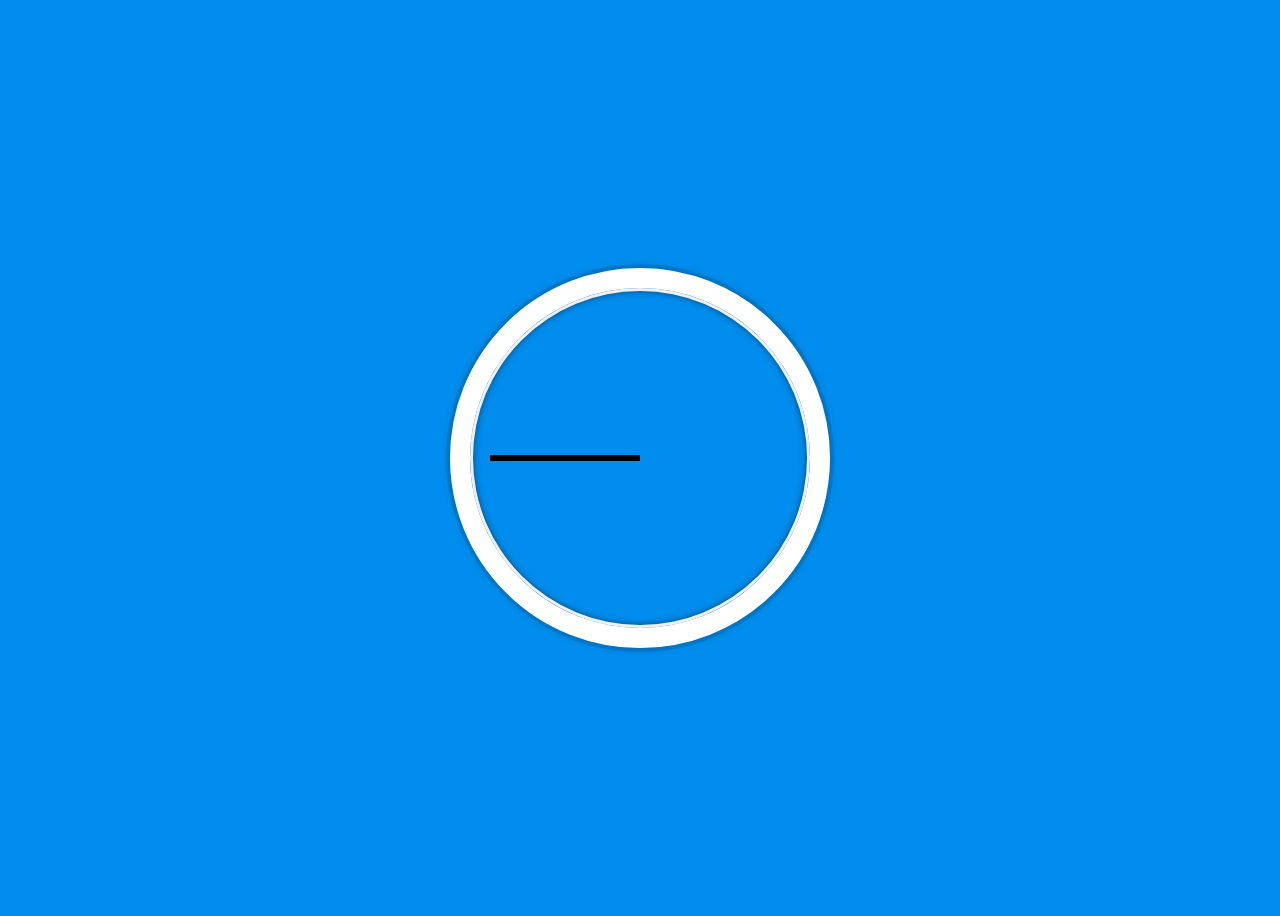
==== 2-js-css-clock/index.html @ fb9ecd13 "adding project 2" ====
<!DOCTYPE html>
<html lang="en">
<head>
  <meta charset="UTF-8">
  <title>JS + CSS Clock</title>
</head>
<body>


    <div class="clock">
      <div class="clock-face">
        <div class="hand hour-hand"></div>
        <div class="hand min-hand"></div>
        <div class="hand second-hand"></div>
      </div>
    </div>


  <style>
    html {
      background:#018DED url(http://unsplash.it/1500/1000?image=881&blur=50);
      background-size:cover;
      font-family:'helvetica neue';
      text-align: center;
      font-size: 10px;
    }

    body {
      font-size: 2rem;
      display:flex;
      flex:1;
      min-height: 100vh;
      align-items: center;
    }

    .clock {
      width: 30rem;
      height: 30rem;
      border:20px solid white;
      border-radius:50%;
      margin:50px auto;
      position: relative;
      padding:2rem;
      box-shadow:
        0 0 0 4px rgba(0,0,0,0.1),
        inset 0 0 0 3px #EFEFEF,
        inset 0 0 10px black,
        0 0 10px rgba(0,0,0,0.2);
    }

    .clock-face {
      position: relative;
      width: 100%;
      height: 100%;
      transform: translateY(-3px); /* account for the height of the clock hands */
    }

    .hand {
      width:50%;
      height:6px;
      background:black;
      position: absolute;
      top:50%;
    }

  </style>

  <script>


  </script>
</body>
</html>
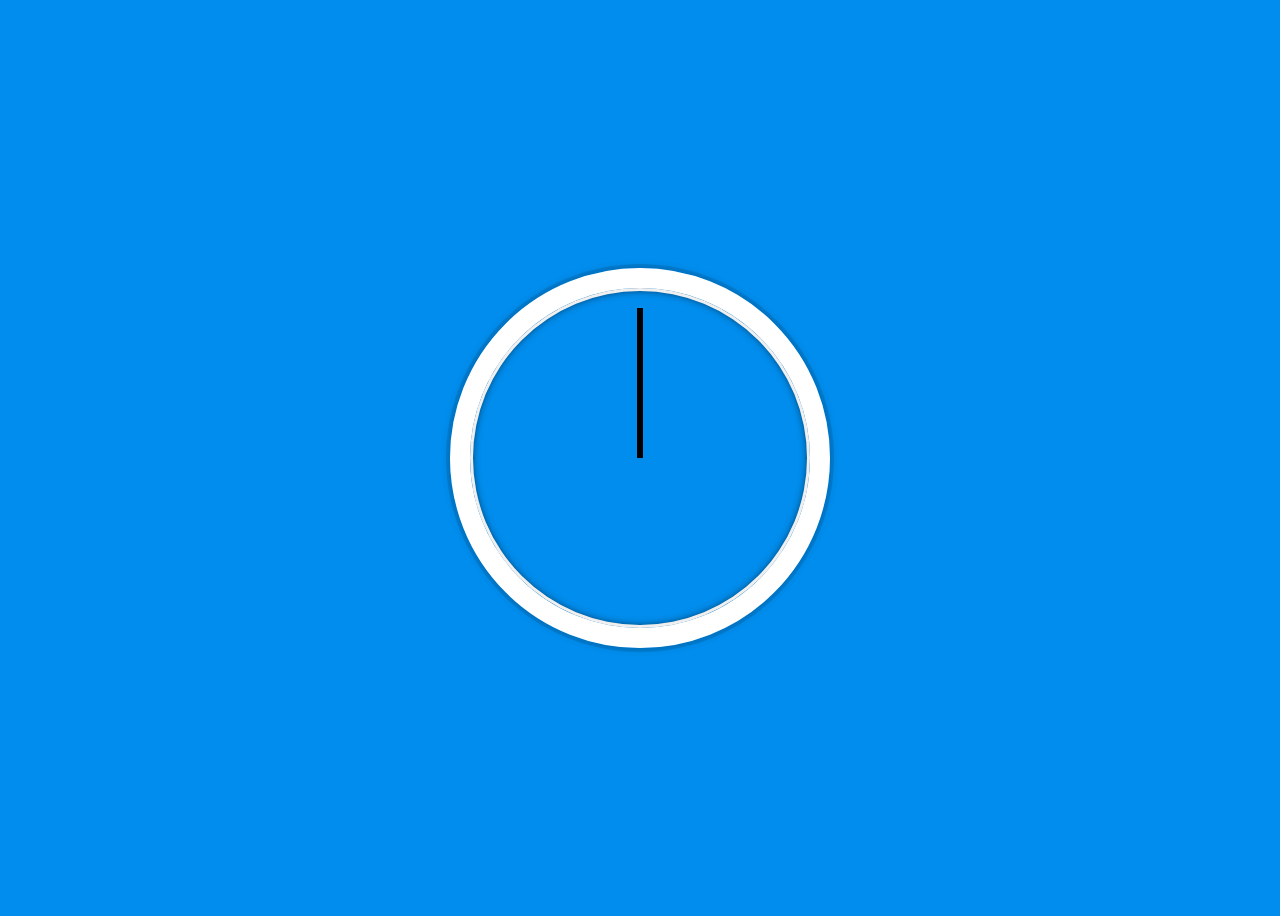
==== commit 47e74cd7: "project 2" ====
--- a/2-js-css-clock/index.html
+++ b/2-js-css-clock/index.html
@@ -3,6 +3,7 @@
 <head>
   <meta charset="UTF-8">
   <title>JS + CSS Clock</title>
+  <link rel="stylesheet" href="styles.css">
 </head>
 <body>
 
@@ -16,58 +17,6 @@
     </div>
 
 
-  <style>
-    html {
-      background:#018DED url(http://unsplash.it/1500/1000?image=881&blur=50);
-      background-size:cover;
-      font-family:'helvetica neue';
-      text-align: center;
-      font-size: 10px;
-    }
-
-    body {
-      font-size: 2rem;
-      display:flex;
-      flex:1;
-      min-height: 100vh;
-      align-items: center;
-    }
-
-    .clock {
-      width: 30rem;
-      height: 30rem;
-      border:20px solid white;
-      border-radius:50%;
-      margin:50px auto;
-      position: relative;
-      padding:2rem;
-      box-shadow:
-        0 0 0 4px rgba(0,0,0,0.1),
-        inset 0 0 0 3px #EFEFEF,
-        inset 0 0 10px black,
-        0 0 10px rgba(0,0,0,0.2);
-    }
-
-    .clock-face {
-      position: relative;
-      width: 100%;
-      height: 100%;
-      transform: translateY(-3px); /* account for the height of the clock hands */
-    }
-
-    .hand {
-      width:50%;
-      height:6px;
-      background:black;
-      position: absolute;
-      top:50%;
-    }
-
-  </style>
-
-  <script>
-
-
-  </script>
+  <script src="main.js" type="text/javascript"></script>
 </body>
 </html>
--- a/2-js-css-clock/styles.css
+++ b/2-js-css-clock/styles.css
@@ -0,0 +1,58 @@
+html {
+  background:#018DED url(http://unsplash.it/1500/1000?image=881&blur=50);
+  background-size:cover;
+  font-family:'helvetica neue';
+  text-align: center;
+  font-size: 10px;
+}
+
+body {
+  font-size: 2rem;
+  display:flex;
+  flex:1;
+  min-height: 100vh;
+  align-items: center;
+}
+
+.clock {
+  width: 30rem;
+  height: 30rem;
+  border:20px solid white;
+  border-radius:50%;
+  margin:50px auto;
+  position: relative;
+  padding:2rem;
+  box-shadow:
+    0 0 0 4px rgba(0,0,0,0.1),
+    inset 0 0 0 3px #EFEFEF,
+    inset 0 0 10px black,
+    0 0 10px rgba(0,0,0,0.2);
+}
+
+.clock-face {
+  position: relative;
+  width: 100%;
+  height: 100%;
+  transform: translateY(-3px); /* account for the height of the clock hands */
+}
+
+.hand {
+  width:50%;
+  height:6px;
+  background:black;
+  position: absolute;
+  top:50%;
+  /*From video*/
+  transform-origin: 100%;
+  transform: rotate(90deg);
+  transition: all 0.05s;
+  transition-timing-function: cubic-bezier(0.1, 2.7, 0.58, 1);
+}
+
+.min-hand{
+  background: orange;
+}
+
+.hour-hand{
+  background: navy;
+}
